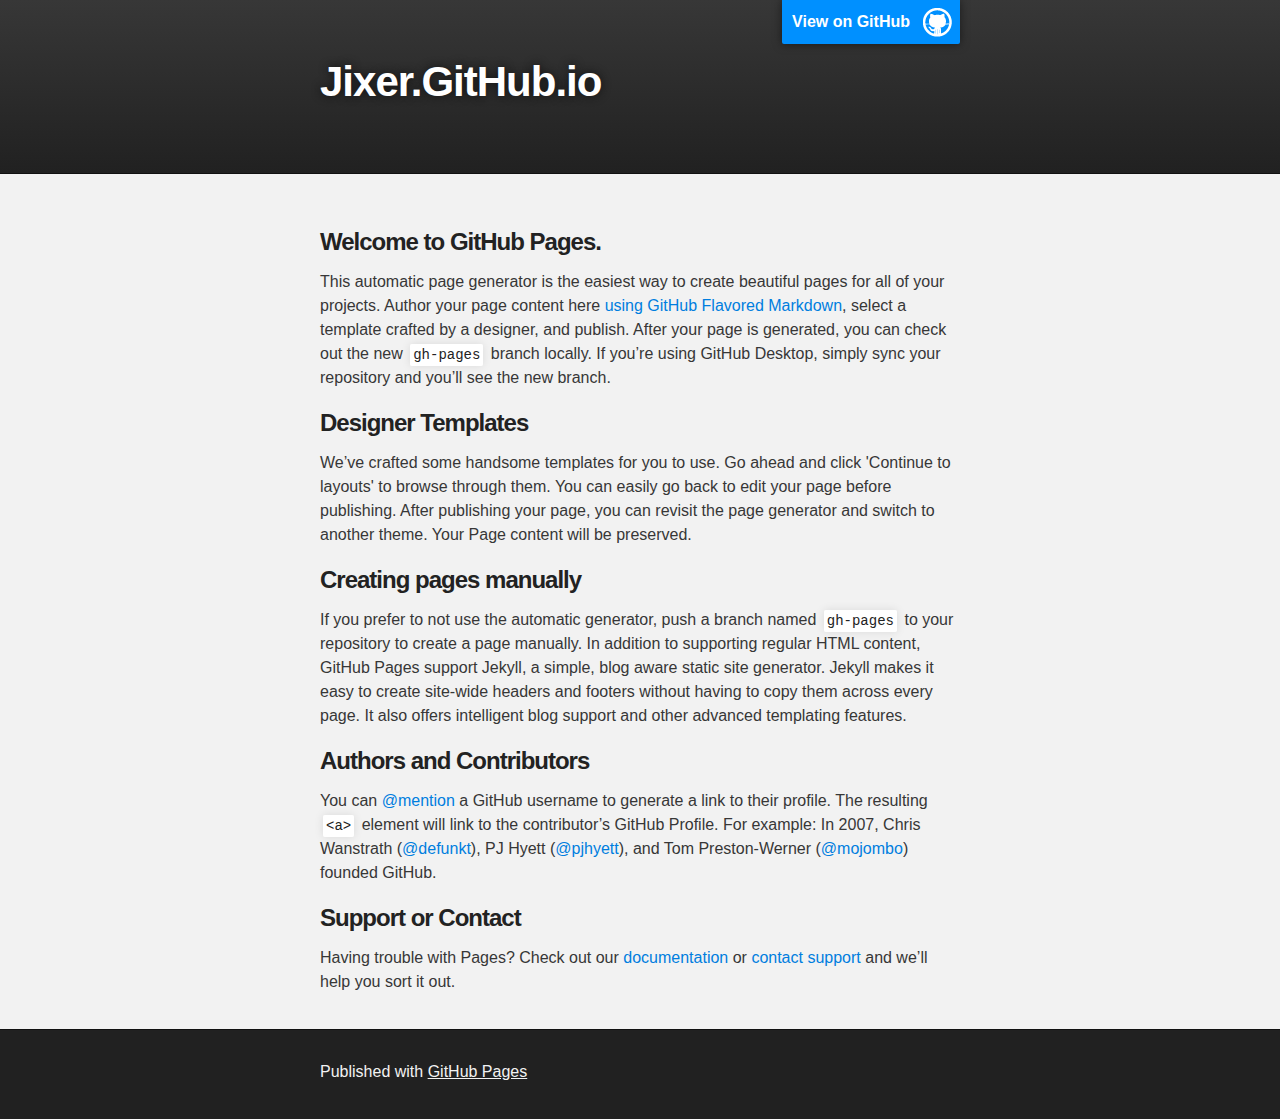
==== index.html @ 6e0efea8 "Replace master branch with page content via GitHub" ====
<!DOCTYPE html>
<html>

  <head>
    <meta charset='utf-8'>
    <meta http-equiv="X-UA-Compatible" content="chrome=1">
    <meta name="description" content="Jixer.GitHub.io : ">

    <link rel="stylesheet" type="text/css" media="screen" href="stylesheets/stylesheet.css">

    <title>Jixer.GitHub.io</title>
  </head>

  <body>

    <!-- HEADER -->
    <div id="header_wrap" class="outer">
        <header class="inner">
          <a id="forkme_banner" href="https://github.com/jixer">View on GitHub</a>

          <h1 id="project_title">Jixer.GitHub.io</h1>
          <h2 id="project_tagline"></h2>

        </header>
    </div>

    <!-- MAIN CONTENT -->
    <div id="main_content_wrap" class="outer">
      <section id="main_content" class="inner">
        <h3>
<a id="welcome-to-github-pages" class="anchor" href="#welcome-to-github-pages" aria-hidden="true"><span class="octicon octicon-link"></span></a>Welcome to GitHub Pages.</h3>

<p>This automatic page generator is the easiest way to create beautiful pages for all of your projects. Author your page content here <a href="https://guides.github.com/features/mastering-markdown/">using GitHub Flavored Markdown</a>, select a template crafted by a designer, and publish. After your page is generated, you can check out the new <code>gh-pages</code> branch locally. If you’re using GitHub Desktop, simply sync your repository and you’ll see the new branch.</p>

<h3>
<a id="designer-templates" class="anchor" href="#designer-templates" aria-hidden="true"><span class="octicon octicon-link"></span></a>Designer Templates</h3>

<p>We’ve crafted some handsome templates for you to use. Go ahead and click 'Continue to layouts' to browse through them. You can easily go back to edit your page before publishing. After publishing your page, you can revisit the page generator and switch to another theme. Your Page content will be preserved.</p>

<h3>
<a id="creating-pages-manually" class="anchor" href="#creating-pages-manually" aria-hidden="true"><span class="octicon octicon-link"></span></a>Creating pages manually</h3>

<p>If you prefer to not use the automatic generator, push a branch named <code>gh-pages</code> to your repository to create a page manually. In addition to supporting regular HTML content, GitHub Pages support Jekyll, a simple, blog aware static site generator. Jekyll makes it easy to create site-wide headers and footers without having to copy them across every page. It also offers intelligent blog support and other advanced templating features.</p>

<h3>
<a id="authors-and-contributors" class="anchor" href="#authors-and-contributors" aria-hidden="true"><span class="octicon octicon-link"></span></a>Authors and Contributors</h3>

<p>You can <a href="https://github.com/blog/821" class="user-mention">@mention</a> a GitHub username to generate a link to their profile. The resulting <code>&lt;a&gt;</code> element will link to the contributor’s GitHub Profile. For example: In 2007, Chris Wanstrath (<a href="https://github.com/defunkt" class="user-mention">@defunkt</a>), PJ Hyett (<a href="https://github.com/pjhyett" class="user-mention">@pjhyett</a>), and Tom Preston-Werner (<a href="https://github.com/mojombo" class="user-mention">@mojombo</a>) founded GitHub.</p>

<h3>
<a id="support-or-contact" class="anchor" href="#support-or-contact" aria-hidden="true"><span class="octicon octicon-link"></span></a>Support or Contact</h3>

<p>Having trouble with Pages? Check out our <a href="https://help.github.com/pages">documentation</a> or <a href="https://github.com/contact">contact support</a> and we’ll help you sort it out.</p>
      </section>
    </div>

    <!-- FOOTER  -->
    <div id="footer_wrap" class="outer">
      <footer class="inner">
        <p>Published with <a href="https://pages.github.com">GitHub Pages</a></p>
      </footer>
    </div>

    

  </body>
</html>
---- stylesheets/stylesheet.css ----
/*******************************************************************************
Slate Theme for GitHub Pages
by Jason Costello, @jsncostello
*******************************************************************************/

@import url(github-light.css);

/*******************************************************************************
MeyerWeb Reset
*******************************************************************************/

html, body, div, span, applet, object, iframe,
h1, h2, h3, h4, h5, h6, p, blockquote, pre,
a, abbr, acronym, address, big, cite, code,
del, dfn, em, img, ins, kbd, q, s, samp,
small, strike, strong, sub, sup, tt, var,
b, u, i, center,
dl, dt, dd, ol, ul, li,
fieldset, form, label, legend,
table, caption, tbody, tfoot, thead, tr, th, td,
article, aside, canvas, details, embed,
figure, figcaption, footer, header, hgroup,
menu, nav, output, ruby, section, summary,
time, mark, audio, video {
  margin: 0;
  padding: 0;
  border: 0;
  font: inherit;
  vertical-align: baseline;
}

/* HTML5 display-role reset for older browsers */
article, aside, details, figcaption, figure,
footer, header, hgroup, menu, nav, section {
  display: block;
}

ol, ul {
  list-style: none;
}

table {
  border-collapse: collapse;
  border-spacing: 0;
}

/*******************************************************************************
Theme Styles
*******************************************************************************/

body {
  box-sizing: border-box;
  color:#373737;
  background: #212121;
  font-size: 16px;
  font-family: 'Myriad Pro', Calibri, Helvetica, Arial, sans-serif;
  line-height: 1.5;
  -webkit-font-smoothing: antialiased;
}

h1, h2, h3, h4, h5, h6 {
  margin: 10px 0;
  font-weight: 700;
  color:#222222;
  font-family: 'Lucida Grande', 'Calibri', Helvetica, Arial, sans-serif;
  letter-spacing: -1px;
}

h1 {
  font-size: 36px;
  font-weight: 700;
}

h2 {
  padding-bottom: 10px;
  font-size: 32px;
  background: url('../images/bg_hr.png') repeat-x bottom;
}

h3 {
  font-size: 24px;
}

h4 {
  font-size: 21px;
}

h5 {
  font-size: 18px;
}

h6 {
  font-size: 16px;
}

p {
  margin: 10px 0 15px 0;
}

footer p {
  color: #f2f2f2;
}

a {
  text-decoration: none;
  color: #007edf;
  text-shadow: none;

  transition: color 0.5s ease;
  transition: text-shadow 0.5s ease;
  -webkit-transition: color 0.5s ease;
  -webkit-transition: text-shadow 0.5s ease;
  -moz-transition: color 0.5s ease;
  -moz-transition: text-shadow 0.5s ease;
  -o-transition: color 0.5s ease;
  -o-transition: text-shadow 0.5s ease;
  -ms-transition: color 0.5s ease;
  -ms-transition: text-shadow 0.5s ease;
}

a:hover, a:focus {text-decoration: underline;}

footer a {
  color: #F2F2F2;
  text-decoration: underline;
}

em {
  font-style: italic;
}

strong {
  font-weight: bold;
}

img {
  position: relative;
  margin: 0 auto;
  max-width: 739px;
  padding: 5px;
  margin: 10px 0 10px 0;
  border: 1px solid #ebebeb;

  box-shadow: 0 0 5px #ebebeb;
  -webkit-box-shadow: 0 0 5px #ebebeb;
  -moz-box-shadow: 0 0 5px #ebebeb;
  -o-box-shadow: 0 0 5px #ebebeb;
  -ms-box-shadow: 0 0 5px #ebebeb;
}

p img {
  display: inline;
  margin: 0;
  padding: 0;
  vertical-align: middle;
  text-align: center;
  border: none;
}

pre, code {
  width: 100%;
  color: #222;
  background-color: #fff;

  font-family: Monaco, "Bitstream Vera Sans Mono", "Lucida Console", Terminal, monospace;
  font-size: 14px;

  border-radius: 2px;
  -moz-border-radius: 2px;
  -webkit-border-radius: 2px;
}

pre {
  width: 100%;
  padding: 10px;
  box-shadow: 0 0 10px rgba(0,0,0,.1);
  overflow: auto;
}

code {
  padding: 3px;
  margin: 0 3px;
  box-shadow: 0 0 10px rgba(0,0,0,.1);
}

pre code {
  display: block;
  box-shadow: none;
}

blockquote {
  color: #666;
  margin-bottom: 20px;
  padding: 0 0 0 20px;
  border-left: 3px solid #bbb;
}


ul, ol, dl {
  margin-bottom: 15px
}

ul {
  list-style-position: inside;
  list-style: disc;
  padding-left: 20px;
}

ol {
  list-style-position: inside;
  list-style: decimal;
  padding-left: 20px;
}

dl dt {
  font-weight: bold;
}

dl dd {
  padding-left: 20px;
  font-style: italic;
}

dl p {
  padding-left: 20px;
  font-style: italic;
}

hr {
  height: 1px;
  margin-bottom: 5px;
  border: none;
  background: url('../images/bg_hr.png') repeat-x center;
}

table {
  border: 1px solid #373737;
  margin-bottom: 20px;
  text-align: left;
 }

th {
  font-family: 'Lucida Grande', 'Helvetica Neue', Helvetica, Arial, sans-serif;
  padding: 10px;
  background: #373737;
  color: #fff;
 }

td {
  padding: 10px;
  border: 1px solid #373737;
 }

form {
  background: #f2f2f2;
  padding: 20px;
}

/*******************************************************************************
Full-Width Styles
*******************************************************************************/

.outer {
  width: 100%;
}

.inner {
  position: relative;
  max-width: 640px;
  padding: 20px 10px;
  margin: 0 auto;
}

#forkme_banner {
  display: block;
  position: absolute;
  top:0;
  right: 10px;
  z-index: 10;
  padding: 10px 50px 10px 10px;
  color: #fff;
  background: url('../images/blacktocat.png') #0090ff no-repeat 95% 50%;
  font-weight: 700;
  box-shadow: 0 0 10px rgba(0,0,0,.5);
  border-bottom-left-radius: 2px;
  border-bottom-right-radius: 2px;
}

#header_wrap {
  background: #212121;
  background: -moz-linear-gradient(top, #373737, #212121);
  background: -webkit-linear-gradient(top, #373737, #212121);
  background: -ms-linear-gradient(top, #373737, #212121);
  background: -o-linear-gradient(top, #373737, #212121);
  background: linear-gradient(top, #373737, #212121);
}

#header_wrap .inner {
  padding: 50px 10px 30px 10px;
}

#project_title {
  margin: 0;
  color: #fff;
  font-size: 42px;
  font-weight: 700;
  text-shadow: #111 0px 0px 10px;
}

#project_tagline {
  color: #fff;
  font-size: 24px;
  font-weight: 300;
  background: none;
  text-shadow: #111 0px 0px 10px;
}

#downloads {
  position: absolute;
  width: 210px;
  z-index: 10;
  bottom: -40px;
  right: 0;
  height: 70px;
  background: url('../images/icon_download.png') no-repeat 0% 90%;
}

.zip_download_link {
  display: block;
  float: right;
  width: 90px;
  height:70px;
  text-indent: -5000px;
  overflow: hidden;
  background: url(../images/sprite_download.png) no-repeat bottom left;
}

.tar_download_link {
  display: block;
  float: right;
  width: 90px;
  height:70px;
  text-indent: -5000px;
  overflow: hidden;
  background: url(../images/sprite_download.png) no-repeat bottom right;
  margin-left: 10px;
}

.zip_download_link:hover {
  background: url(../images/sprite_download.png) no-repeat top left;
}

.tar_download_link:hover {
  background: url(../images/sprite_download.png) no-repeat top right;
}

#main_content_wrap {
  background: #f2f2f2;
  border-top: 1px solid #111;
  border-bottom: 1px solid #111;
}

#main_content {
  padding-top: 40px;
}

#footer_wrap {
  background: #212121;
}



/*******************************************************************************
Small Device Styles
*******************************************************************************/

@media screen and (max-width: 480px) {
  body {
    font-size:14px;
  }

  #downloads {
    display: none;
  }

  .inner {
    min-width: 320px;
    max-width: 480px;
  }

  #project_title {
  font-size: 32px;
  }

  h1 {
    font-size: 28px;
  }

  h2 {
    font-size: 24px;
  }

  h3 {
    font-size: 21px;
  }

  h4 {
    font-size: 18px;
  }

  h5 {
    font-size: 14px;
  }

  h6 {
    font-size: 12px;
  }

  code, pre {
    min-width: 320px;
    max-width: 480px;
    font-size: 11px;
  }

}
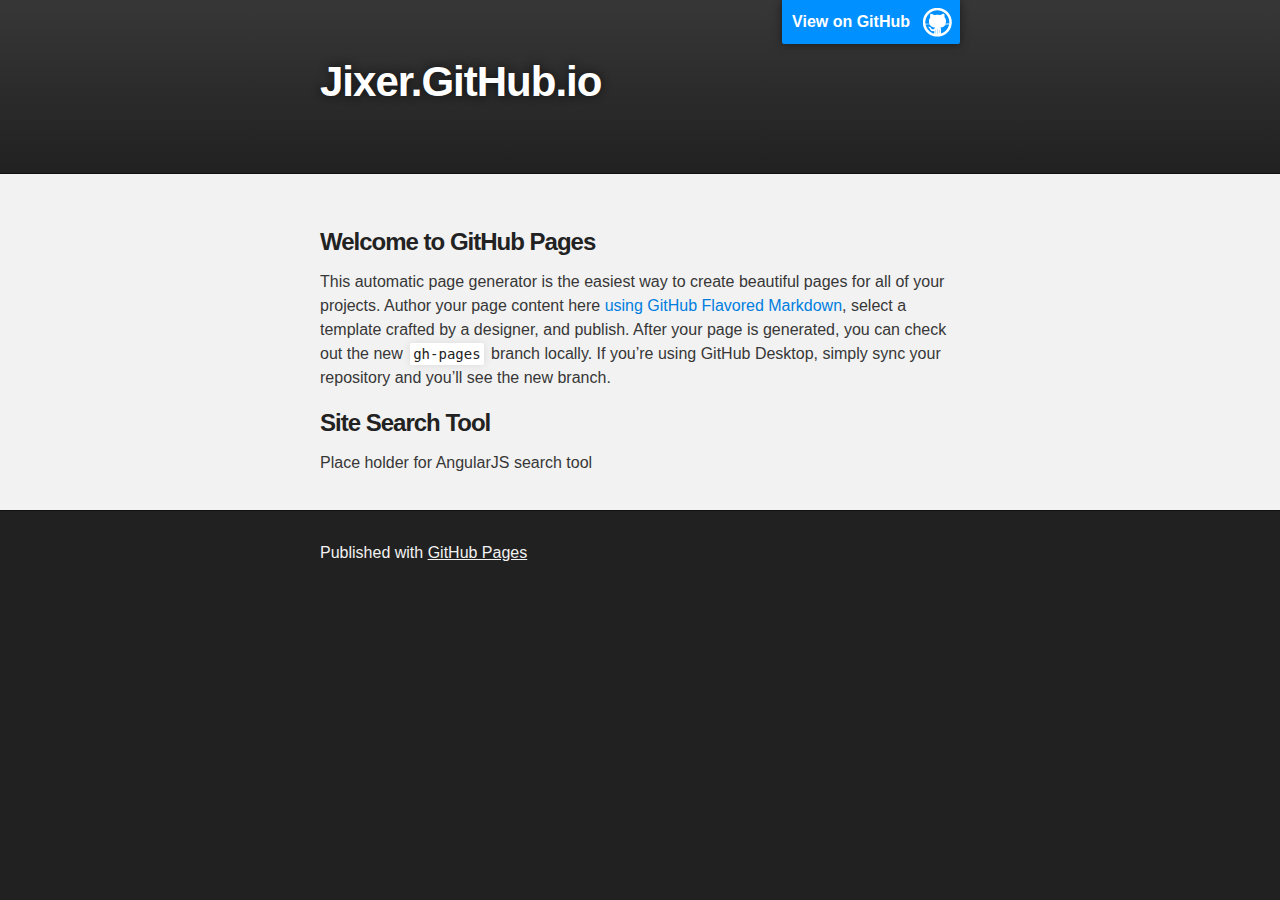
==== commit 104f6eb4: "Replace master branch with page content via GitHub" ====
--- a/index.html
+++ b/index.html
@@ -28,29 +28,14 @@
     <div id="main_content_wrap" class="outer">
       <section id="main_content" class="inner">
         <h3>
-<a id="welcome-to-github-pages" class="anchor" href="#welcome-to-github-pages" aria-hidden="true"><span class="octicon octicon-link"></span></a>Welcome to GitHub Pages.</h3>
+<a id="welcome-to-github-pages" class="anchor" href="#welcome-to-github-pages" aria-hidden="true"><span class="octicon octicon-link"></span></a>Welcome to GitHub Pages</h3>
 
 <p>This automatic page generator is the easiest way to create beautiful pages for all of your projects. Author your page content here <a href="https://guides.github.com/features/mastering-markdown/">using GitHub Flavored Markdown</a>, select a template crafted by a designer, and publish. After your page is generated, you can check out the new <code>gh-pages</code> branch locally. If you’re using GitHub Desktop, simply sync your repository and you’ll see the new branch.</p>
 
 <h3>
-<a id="designer-templates" class="anchor" href="#designer-templates" aria-hidden="true"><span class="octicon octicon-link"></span></a>Designer Templates</h3>
+<a id="site-search-tool" class="anchor" href="#site-search-tool" aria-hidden="true"><span class="octicon octicon-link"></span></a>Site Search Tool</h3>
 
-<p>We’ve crafted some handsome templates for you to use. Go ahead and click 'Continue to layouts' to browse through them. You can easily go back to edit your page before publishing. After publishing your page, you can revisit the page generator and switch to another theme. Your Page content will be preserved.</p>
-
-<h3>
-<a id="creating-pages-manually" class="anchor" href="#creating-pages-manually" aria-hidden="true"><span class="octicon octicon-link"></span></a>Creating pages manually</h3>
-
-<p>If you prefer to not use the automatic generator, push a branch named <code>gh-pages</code> to your repository to create a page manually. In addition to supporting regular HTML content, GitHub Pages support Jekyll, a simple, blog aware static site generator. Jekyll makes it easy to create site-wide headers and footers without having to copy them across every page. It also offers intelligent blog support and other advanced templating features.</p>
-
-<h3>
-<a id="authors-and-contributors" class="anchor" href="#authors-and-contributors" aria-hidden="true"><span class="octicon octicon-link"></span></a>Authors and Contributors</h3>
-
-<p>You can <a href="https://github.com/blog/821" class="user-mention">@mention</a> a GitHub username to generate a link to their profile. The resulting <code>&lt;a&gt;</code> element will link to the contributor’s GitHub Profile. For example: In 2007, Chris Wanstrath (<a href="https://github.com/defunkt" class="user-mention">@defunkt</a>), PJ Hyett (<a href="https://github.com/pjhyett" class="user-mention">@pjhyett</a>), and Tom Preston-Werner (<a href="https://github.com/mojombo" class="user-mention">@mojombo</a>) founded GitHub.</p>
-
-<h3>
-<a id="support-or-contact" class="anchor" href="#support-or-contact" aria-hidden="true"><span class="octicon octicon-link"></span></a>Support or Contact</h3>
-
-<p>Having trouble with Pages? Check out our <a href="https://help.github.com/pages">documentation</a> or <a href="https://github.com/contact">contact support</a> and we’ll help you sort it out.</p>
+<p>Place holder for AngularJS search tool </p>
       </section>
     </div>
 
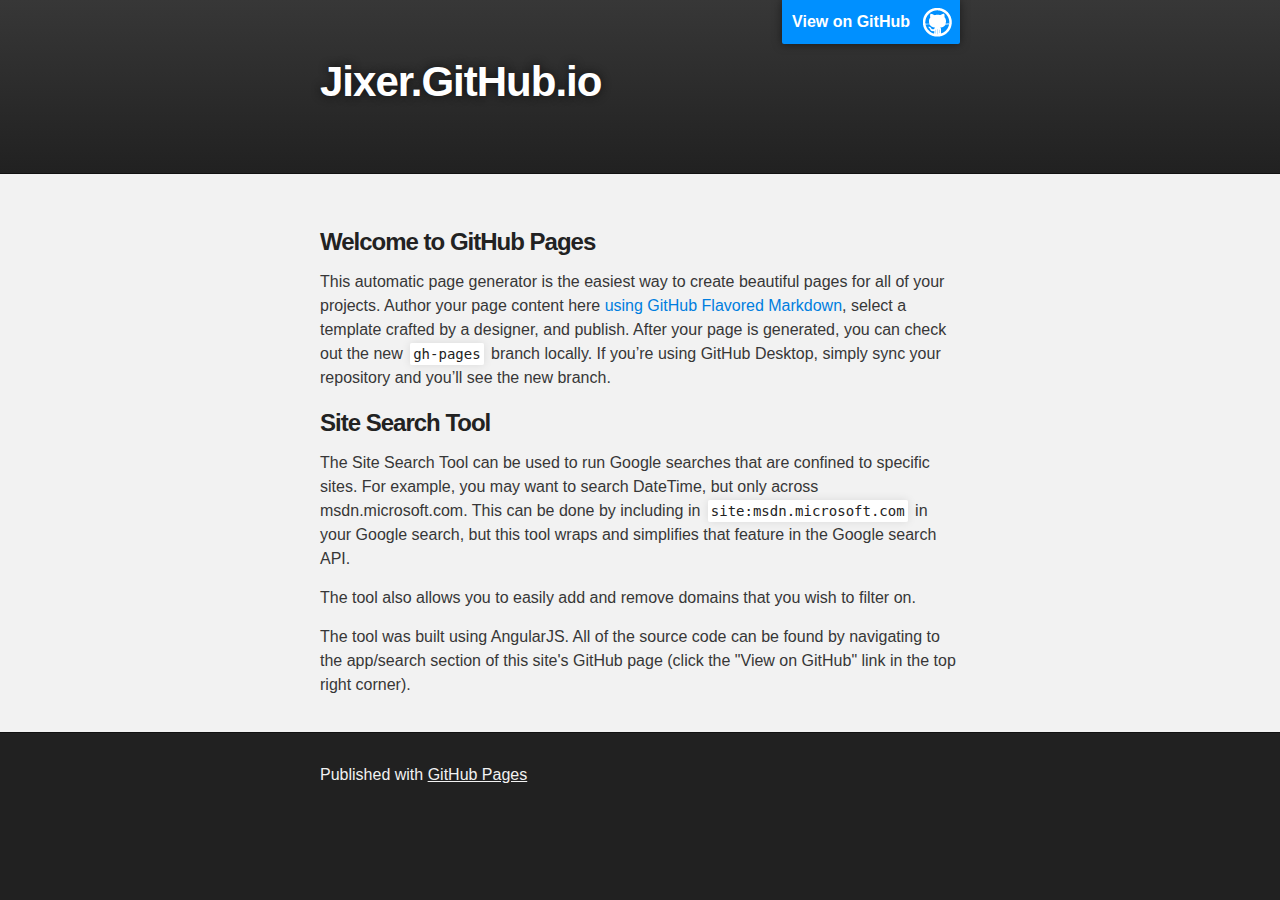
==== commit fe82a972: "Replace master branch with page content via GitHub" ====
--- a/index.html
+++ b/index.html
@@ -28,14 +28,18 @@
     <div id="main_content_wrap" class="outer">
       <section id="main_content" class="inner">
         <h3>
-<a id="welcome-to-github-pages" class="anchor" href="#welcome-to-github-pages" aria-hidden="true"><span class="octicon octicon-link"></span></a>Welcome to GitHub Pages</h3>
+<a id="welcome-to-github-pages" class="anchor" href="#welcome-to-github-pages" aria-hidden="true"><span aria-hidden="true" class="octicon octicon-link"></span></a>Welcome to GitHub Pages</h3>
 
 <p>This automatic page generator is the easiest way to create beautiful pages for all of your projects. Author your page content here <a href="https://guides.github.com/features/mastering-markdown/">using GitHub Flavored Markdown</a>, select a template crafted by a designer, and publish. After your page is generated, you can check out the new <code>gh-pages</code> branch locally. If you’re using GitHub Desktop, simply sync your repository and you’ll see the new branch.</p>
 
 <h3>
-<a id="site-search-tool" class="anchor" href="#site-search-tool" aria-hidden="true"><span class="octicon octicon-link"></span></a>Site Search Tool</h3>
+<a id="site-search-tool" class="anchor" href="#site-search-tool" aria-hidden="true"><span aria-hidden="true" class="octicon octicon-link"></span></a>Site Search Tool</h3>
 
-<p>Place holder for AngularJS search tool </p>
+<p>The Site Search Tool can be used to run Google searches that are confined to specific sites.  For example, you may want to search DateTime, but only across msdn.microsoft.com.  This can be done by including in <code>site:msdn.microsoft.com</code> in your Google search, but this tool wraps and simplifies that feature in the Google search API.</p>
+
+<p>The tool also allows you to easily add and remove domains that you wish to filter on.</p>
+
+<p>The tool was built using AngularJS.  All of the source code can be found by navigating to the app/search section of this site's GitHub page (click the "View on GitHub" link in the top right corner).</p>
       </section>
     </div>
 
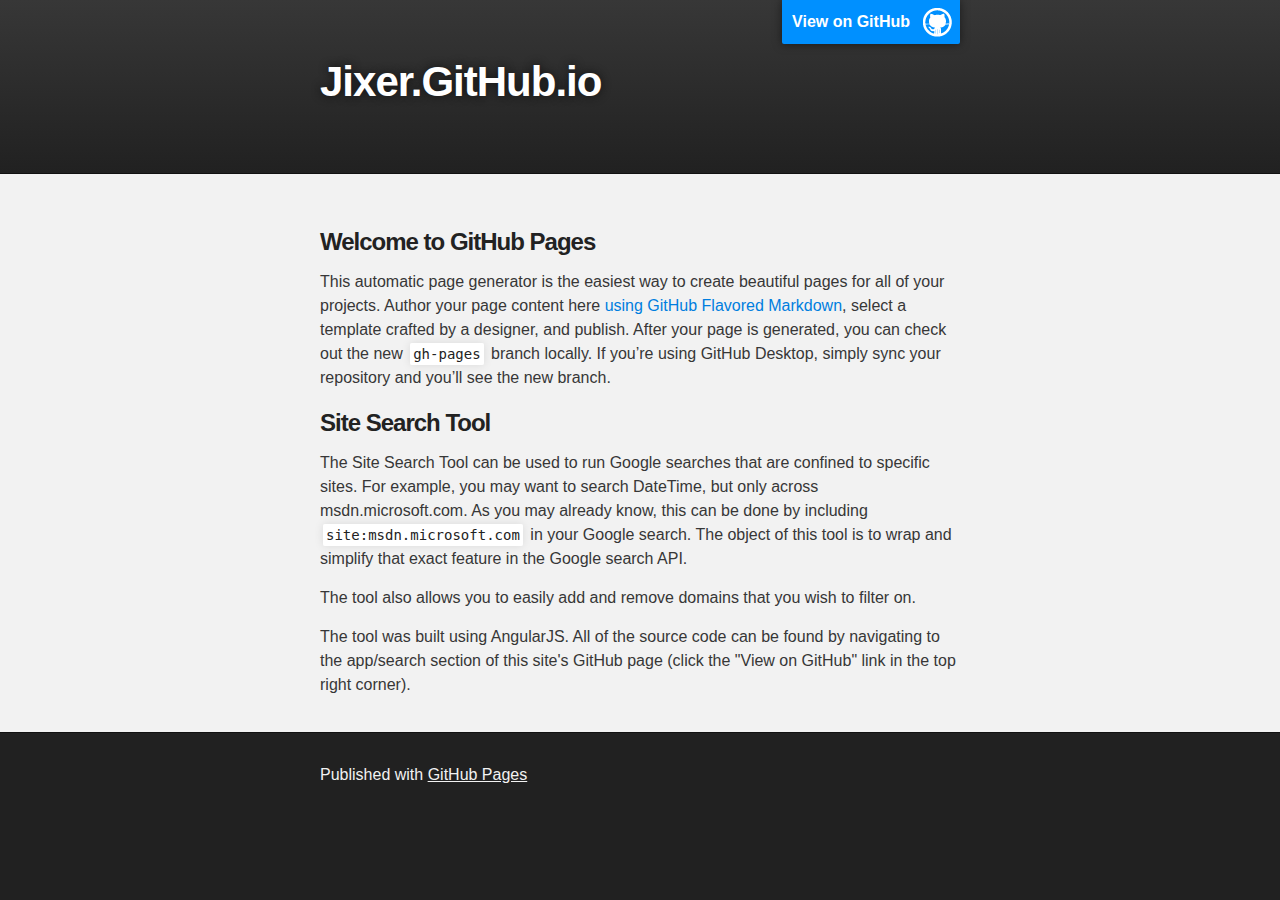
==== commit d366add2: "Replace master branch with page content via GitHub" ====
--- a/index.html
+++ b/index.html
@@ -35,7 +35,7 @@
 <h3>
 <a id="site-search-tool" class="anchor" href="#site-search-tool" aria-hidden="true"><span aria-hidden="true" class="octicon octicon-link"></span></a>Site Search Tool</h3>
 
-<p>The Site Search Tool can be used to run Google searches that are confined to specific sites.  For example, you may want to search DateTime, but only across msdn.microsoft.com.  This can be done by including in <code>site:msdn.microsoft.com</code> in your Google search, but this tool wraps and simplifies that feature in the Google search API.</p>
+<p>The Site Search Tool can be used to run Google searches that are confined to specific sites.  For example, you may want to search DateTime, but only across msdn.microsoft.com.  As you may already know, this can be done by including <code>site:msdn.microsoft.com</code> in your Google search.  The object of this tool is to wrap and simplify that exact feature in the Google search API.</p>
 
 <p>The tool also allows you to easily add and remove domains that you wish to filter on.</p>
 
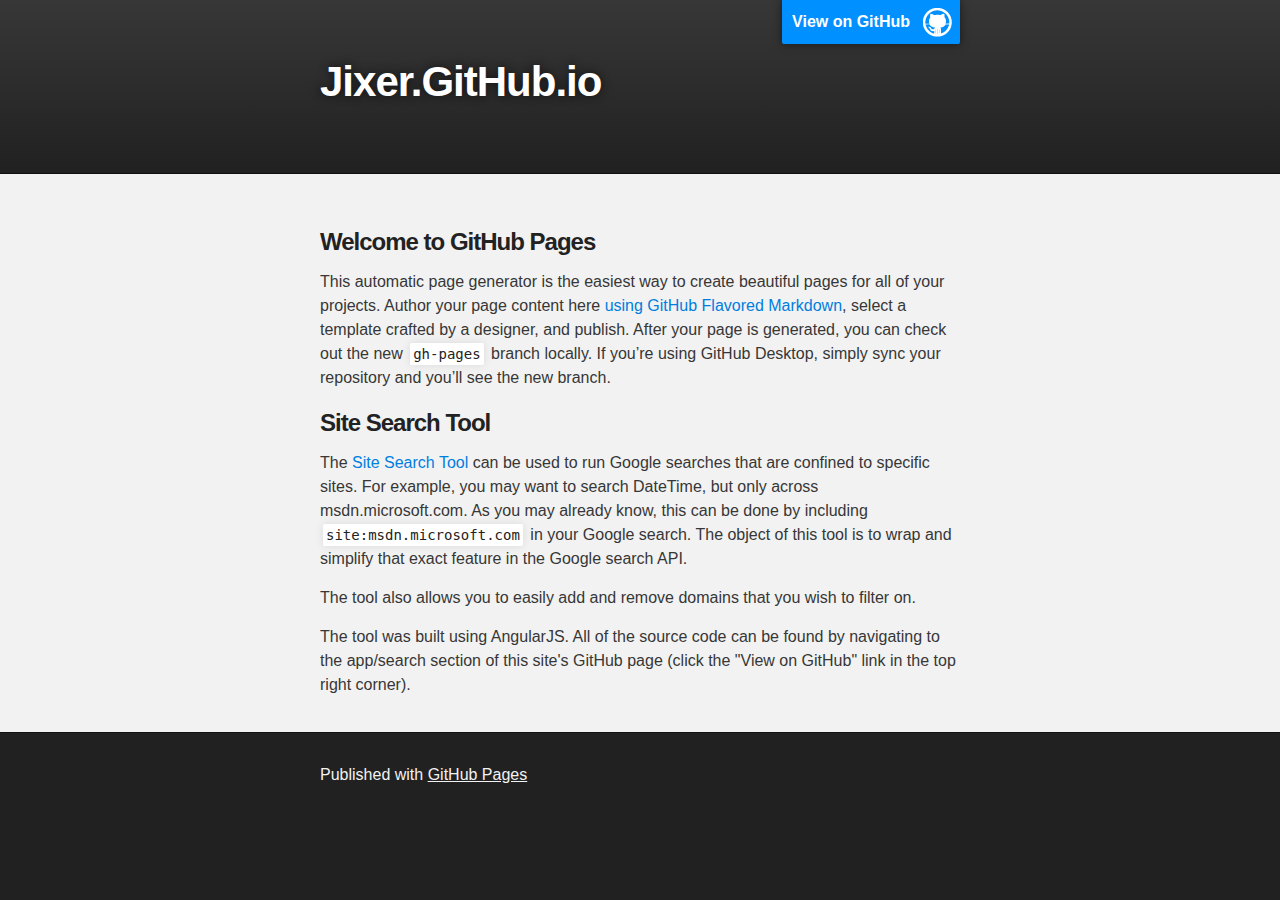
==== commit 7f528926: "Replace master branch with page content via GitHub" ====
--- a/index.html
+++ b/index.html
@@ -35,7 +35,7 @@
 <h3>
 <a id="site-search-tool" class="anchor" href="#site-search-tool" aria-hidden="true"><span aria-hidden="true" class="octicon octicon-link"></span></a>Site Search Tool</h3>
 
-<p>The Site Search Tool can be used to run Google searches that are confined to specific sites.  For example, you may want to search DateTime, but only across msdn.microsoft.com.  As you may already know, this can be done by including <code>site:msdn.microsoft.com</code> in your Google search.  The object of this tool is to wrap and simplify that exact feature in the Google search API.</p>
+<p>The <a href="apps/search">Site Search Tool</a> can be used to run Google searches that are confined to specific sites.  For example, you may want to search DateTime, but only across msdn.microsoft.com.  As you may already know, this can be done by including <code>site:msdn.microsoft.com</code> in your Google search.  The object of this tool is to wrap and simplify that exact feature in the Google search API.</p>
 
 <p>The tool also allows you to easily add and remove domains that you wish to filter on.</p>
 
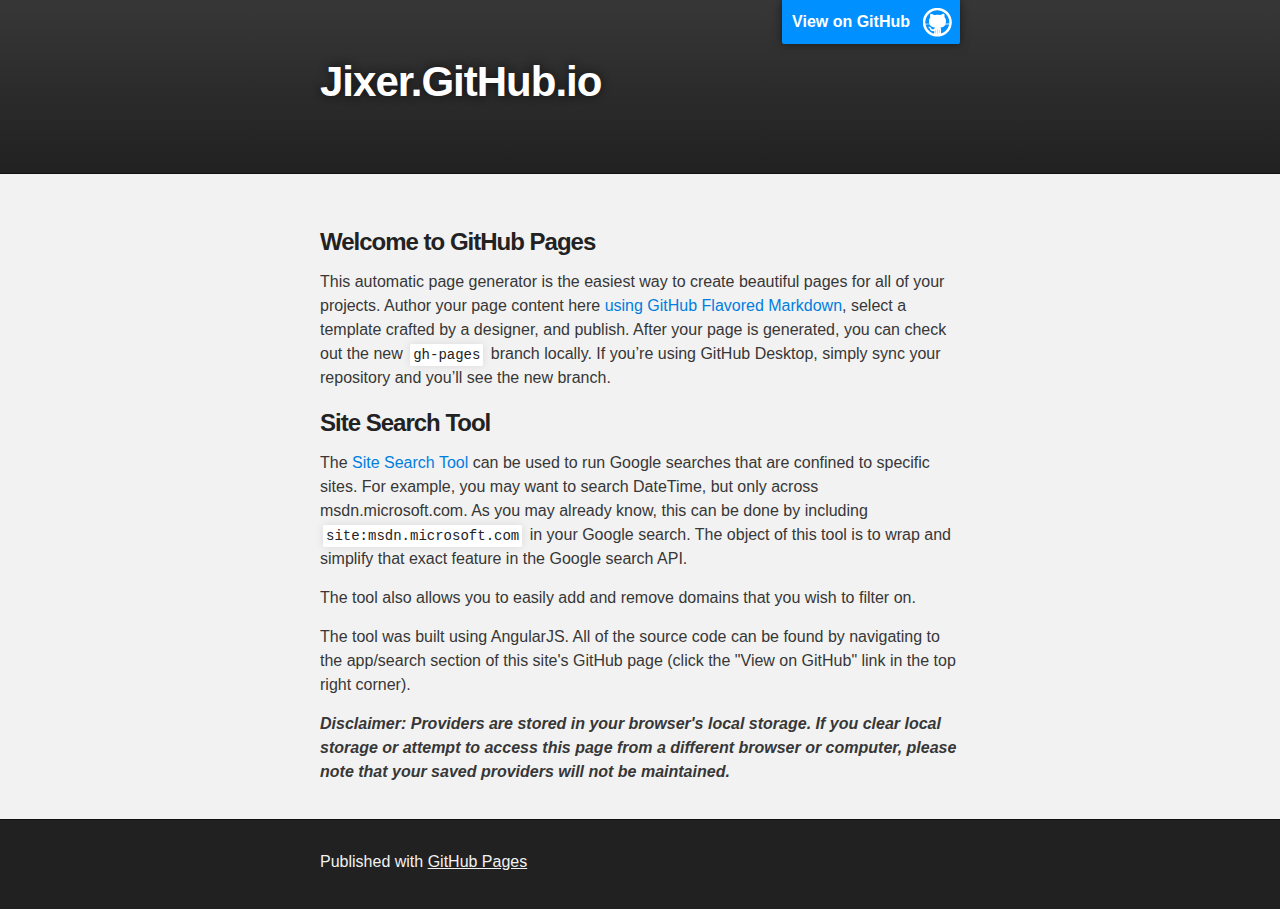
==== commit e2b6c5d7: "Replace master branch with page content via GitHub" ====
--- a/index.html
+++ b/index.html
@@ -40,6 +40,8 @@
 <p>The tool also allows you to easily add and remove domains that you wish to filter on.</p>
 
 <p>The tool was built using AngularJS.  All of the source code can be found by navigating to the app/search section of this site's GitHub page (click the "View on GitHub" link in the top right corner).</p>
+
+<p><strong><em>Disclaimer: Providers are stored in your browser's local storage.  If you clear local storage or attempt to access this page from a different browser or computer, please note that your saved providers will not be maintained.</em></strong></p>
       </section>
     </div>
 
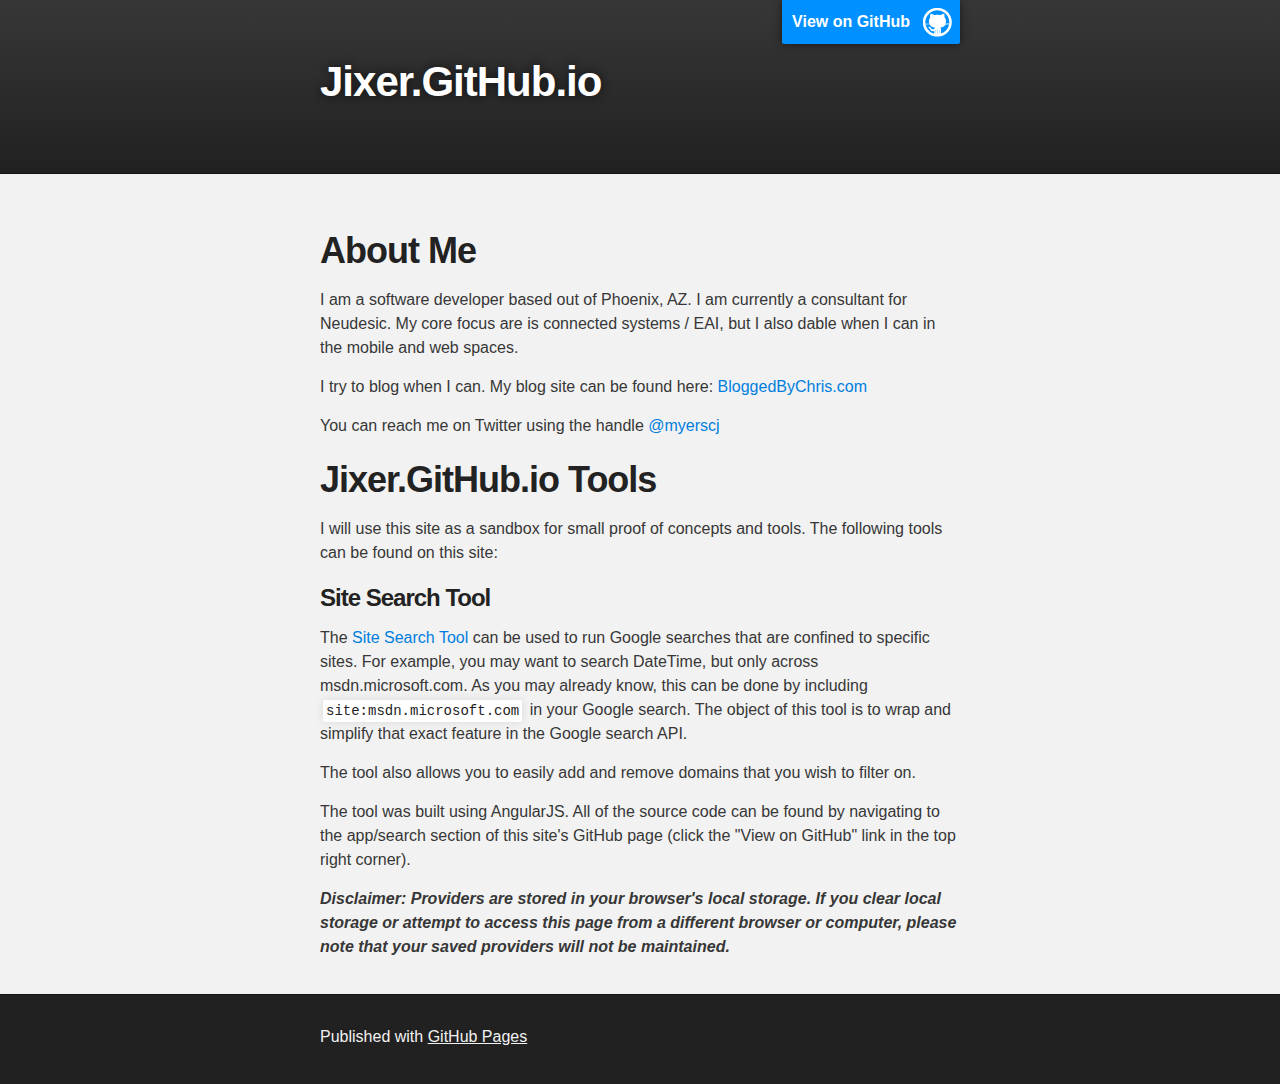
==== commit fc5cc57c: "Replace master branch with page content via GitHub" ====
--- a/index.html
+++ b/index.html
@@ -27,10 +27,19 @@
     <!-- MAIN CONTENT -->
     <div id="main_content_wrap" class="outer">
       <section id="main_content" class="inner">
-        <h3>
-<a id="welcome-to-github-pages" class="anchor" href="#welcome-to-github-pages" aria-hidden="true"><span aria-hidden="true" class="octicon octicon-link"></span></a>Welcome to GitHub Pages</h3>
+        <h1>
+<a id="about-me" class="anchor" href="#about-me" aria-hidden="true"><span aria-hidden="true" class="octicon octicon-link"></span></a>About Me</h1>
 
-<p>This automatic page generator is the easiest way to create beautiful pages for all of your projects. Author your page content here <a href="https://guides.github.com/features/mastering-markdown/">using GitHub Flavored Markdown</a>, select a template crafted by a designer, and publish. After your page is generated, you can check out the new <code>gh-pages</code> branch locally. If you’re using GitHub Desktop, simply sync your repository and you’ll see the new branch.</p>
+<p>I am a software developer based out of Phoenix, AZ.  I am currently a consultant for Neudesic.  My core focus are is connected systems / EAI, but I also dable when I can in the mobile and web spaces.  </p>
+
+<p>I try to blog when I can.  My blog site can be found here: <a href="http://bloggedbychris.com">BloggedByChris.com</a></p>
+
+<p>You can reach me on Twitter using the handle <a href="http://twitter.com/myerscj">@myerscj</a></p>
+
+<h1>
+<a id="jixergithubio-tools" class="anchor" href="#jixergithubio-tools" aria-hidden="true"><span aria-hidden="true" class="octicon octicon-link"></span></a>Jixer.GitHub.io Tools</h1>
+
+<p>I will use this site as a sandbox for small proof of concepts and tools.  The following tools can be found on this site:</p>
 
 <h3>
 <a id="site-search-tool" class="anchor" href="#site-search-tool" aria-hidden="true"><span aria-hidden="true" class="octicon octicon-link"></span></a>Site Search Tool</h3>
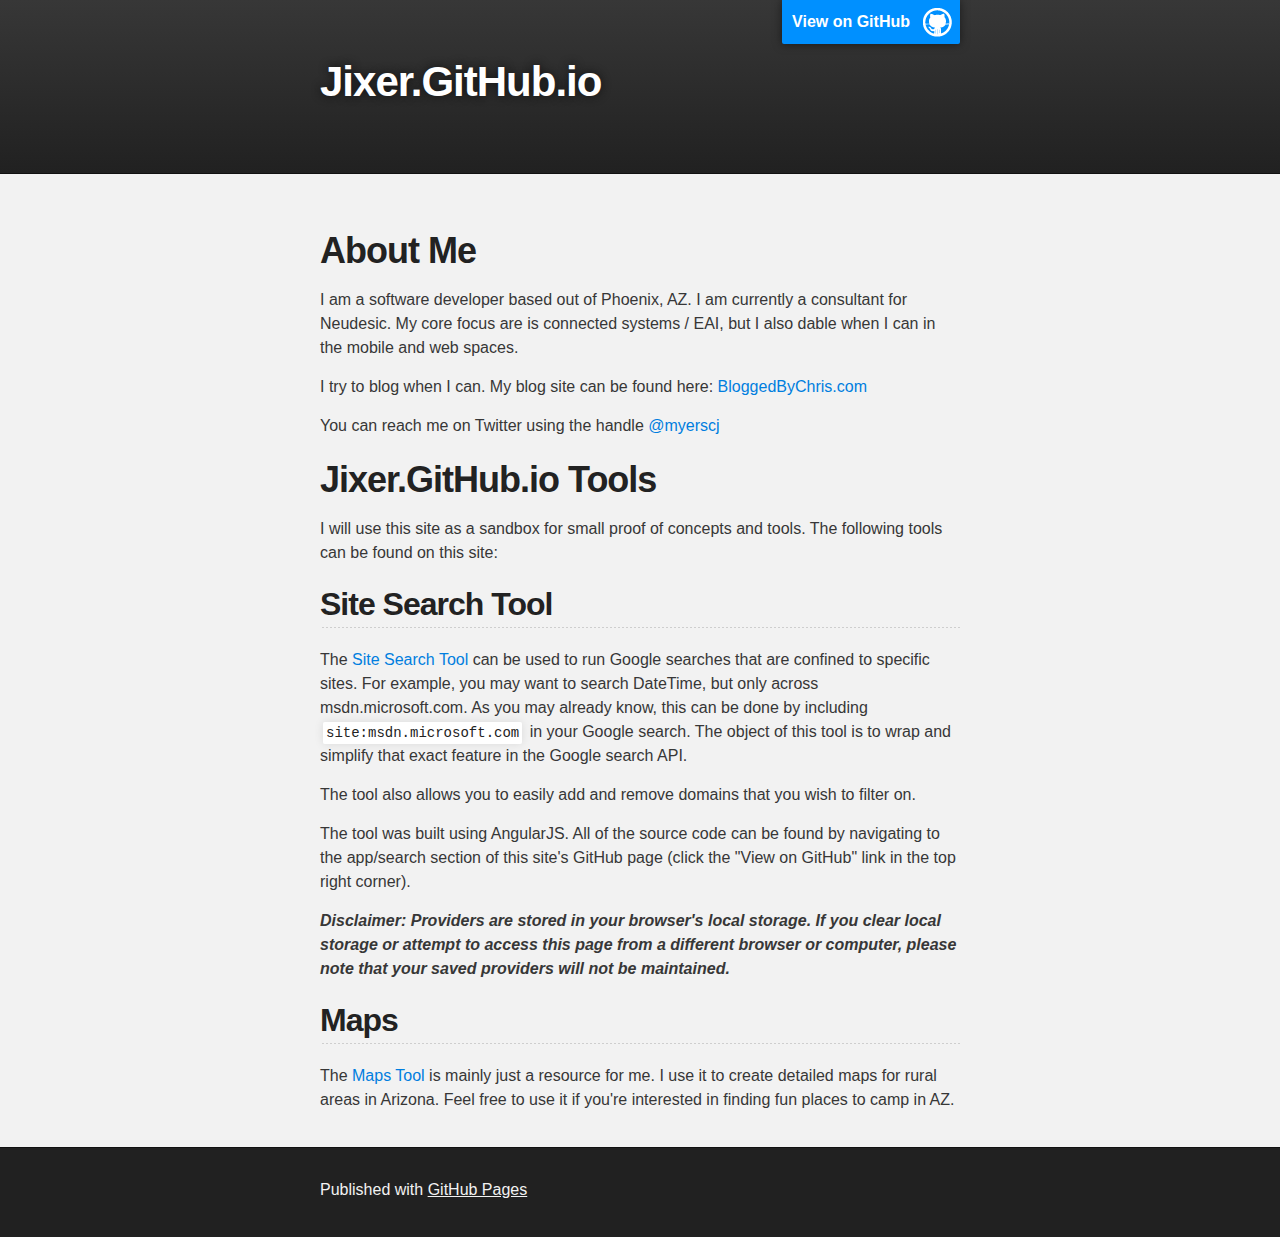
==== commit f43604e3: "Replace master branch with page content via GitHub" ====
--- a/index.html
+++ b/index.html
@@ -41,8 +41,8 @@
 
 <p>I will use this site as a sandbox for small proof of concepts and tools.  The following tools can be found on this site:</p>
 
-<h3>
-<a id="site-search-tool" class="anchor" href="#site-search-tool" aria-hidden="true"><span aria-hidden="true" class="octicon octicon-link"></span></a>Site Search Tool</h3>
+<h2>
+<a id="site-search-tool" class="anchor" href="#site-search-tool" aria-hidden="true"><span aria-hidden="true" class="octicon octicon-link"></span></a>Site Search Tool</h2>
 
 <p>The <a href="apps/search">Site Search Tool</a> can be used to run Google searches that are confined to specific sites.  For example, you may want to search DateTime, but only across msdn.microsoft.com.  As you may already know, this can be done by including <code>site:msdn.microsoft.com</code> in your Google search.  The object of this tool is to wrap and simplify that exact feature in the Google search API.</p>
 
@@ -51,6 +51,11 @@
 <p>The tool was built using AngularJS.  All of the source code can be found by navigating to the app/search section of this site's GitHub page (click the "View on GitHub" link in the top right corner).</p>
 
 <p><strong><em>Disclaimer: Providers are stored in your browser's local storage.  If you clear local storage or attempt to access this page from a different browser or computer, please note that your saved providers will not be maintained.</em></strong></p>
+
+<h2>
+<a id="maps" class="anchor" href="#maps" aria-hidden="true"><span aria-hidden="true" class="octicon octicon-link"></span></a>Maps</h2>
+
+<p>The <a href="apps/maps">Maps Tool</a> is mainly just a resource for me.  I use it to create detailed maps for rural areas in Arizona.  Feel free to use it if you're interested in finding fun places to camp in AZ.</p>
       </section>
     </div>
 
